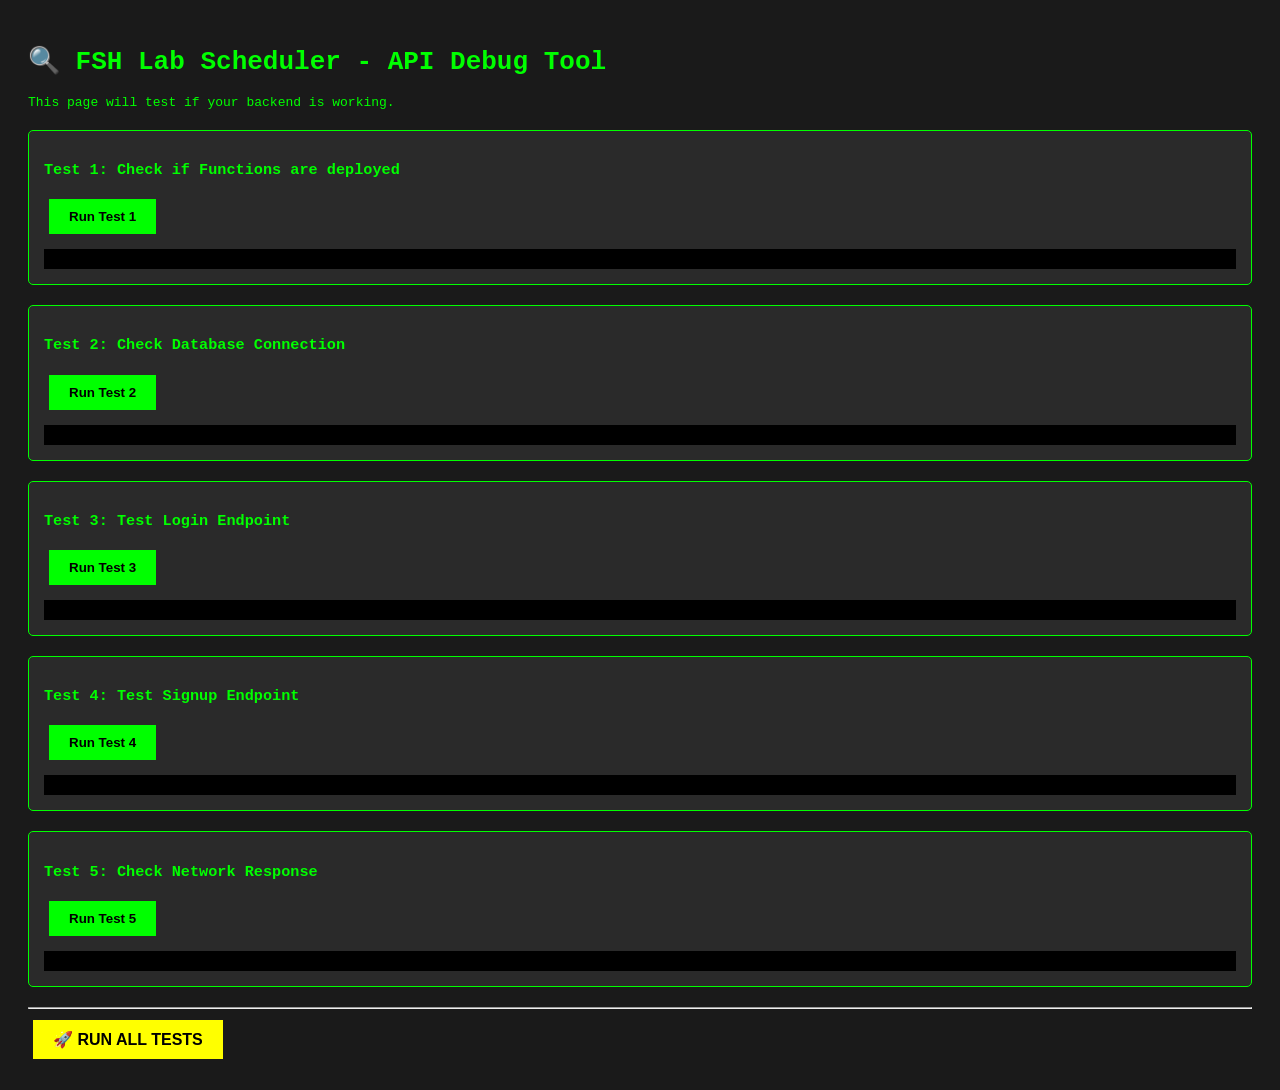
==== app/api-debug.html @ c562d78f "debuging tool" ====
<!DOCTYPE html>
<html>
<head>
    <title>API Debug Test</title>
    <style>
        body {
            font-family: monospace;
            padding: 20px;
            background: #1a1a1a;
            color: #00ff00;
        }
        .test {
            margin: 20px 0;
            padding: 15px;
            background: #2a2a2a;
            border: 1px solid #00ff00;
            border-radius: 5px;
        }
        .result {
            margin-top: 10px;
            padding: 10px;
            background: #000;
            white-space: pre-wrap;
            word-wrap: break-word;
        }
        button {
            background: #00ff00;
            color: #000;
            border: none;
            padding: 10px 20px;
            cursor: pointer;
            font-weight: bold;
            margin: 5px;
        }
        .error { color: #ff0000; }
        .success { color: #00ff00; }
        .warning { color: #ffff00; }
    </style>
</head>
<body>
    <h1>🔍 FSH Lab Scheduler - API Debug Tool</h1>
    <p>This page will test if your backend is working.</p>

    <div class="test">
        <h3>Test 1: Check if Functions are deployed</h3>
        <button onclick="testFunctionsExist()">Run Test 1</button>
        <div id="test1-result" class="result"></div>
    </div>

    <div class="test">
        <h3>Test 2: Check Database Connection</h3>
        <button onclick="testDatabase()">Run Test 2</button>
        <div id="test2-result" class="result"></div>
    </div>

    <div class="test">
        <h3>Test 3: Test Login Endpoint</h3>
        <button onclick="testLogin()">Run Test 3</button>
        <div id="test3-result" class="result"></div>
    </div>

    <div class="test">
        <h3>Test 4: Test Signup Endpoint</h3>
        <button onclick="testSignup()">Run Test 4</button>
        <div id="test4-result" class="result"></div>
    </div>

    <div class="test">
        <h3>Test 5: Check Network Response</h3>
        <button onclick="testNetworkResponse()">Run Test 5</button>
        <div id="test5-result" class="result"></div>
    </div>

    <hr>
    <button onclick="runAllTests()" style="background: #ffff00; font-size: 16px;">🚀 RUN ALL TESTS</button>

    <script>
        const API_BASE = window.location.origin + '/api';

        function log(testId, message, type = 'info') {
            const result = document.getElementById(testId + '-result');
            const timestamp = new Date().toLocaleTimeString();
            const className = type === 'error' ? 'error' : type === 'success' ? 'success' : type === 'warning' ? 'warning' : '';
            result.innerHTML += `<span class="${className}">[${timestamp}] ${message}</span>\n`;
        }

        function clear(testId) {
            document.getElementById(testId + '-result').innerHTML = '';
        }

        async function testFunctionsExist() {
            clear('test1');
            log('test1', '🔍 Checking if API endpoint exists...');
            
            try {
                const response = await fetch(API_BASE + '/auth/login', {
                    method: 'GET'
                });
                
                log('test1', `Status: ${response.status}`);
                log('test1', `Status Text: ${response.statusText}`);
                log('test1', `Content-Type: ${response.headers.get('content-type')}`);
                
                const text = await response.text();
                log('test1', `Response Length: ${text.length} characters`);
                log('test1', `Response Preview: ${text.substring(0, 200)}...`);
                
                if (text.includes('<!DOCTYPE') || text.includes('<html')) {
                    log('test1', '❌ FAIL: Getting HTML instead of API response!', 'error');
                    log('test1', '💡 This means Functions are NOT deployed correctly.', 'warning');
                } else if (text.length === 0) {
                    log('test1', '❌ FAIL: Empty response!', 'error');
                    log('test1', '💡 Functions file might be missing or not deployed.', 'warning');
                } else {
                    log('test1', '✅ PASS: Got a response from API!', 'success');
                }
            } catch (error) {
                log('test1', `❌ ERROR: ${error.message}`, 'error');
            }
        }

        async function testDatabase() {
            clear('test2');
            log('test2', '🔍 Testing database connection...');
            
            try {
                const response = await fetch(API_BASE + '/auth/login', {
                    method: 'POST',
                    headers: { 'Content-Type': 'application/json' },
                    body: JSON.stringify({ 
                        email: 'nonexistent@firstasia.edu.ph', 
                        password: 'test' 
                    })
                });
                
                log('test2', `Status: ${response.status}`);
                
                const text = await response.text();
                log('test2', `Raw Response: ${text}`);
                
                if (text.includes('Database not configured')) {
                    log('test2', '❌ FAIL: Database binding is missing!', 'error');
                    log('test2', '💡 Go to Cloudflare Dashboard → Settings → Functions → D1 bindings', 'warning');
                    log('test2', '💡 Add binding: Variable name = DB, Database = fsh-lab-scheduler-db', 'warning');
                } else {
                    try {
                        const json = JSON.parse(text);
                        log('test2', '✅ PASS: Database is responding!', 'success');
                        log('test2', `Response: ${JSON.stringify(json, null, 2)}`);
                    } catch (e) {
                        log('test2', '⚠️ Got response but not valid JSON', 'warning');
                        log('test2', text);
                    }
                }
            } catch (error) {
                log('test2', `❌ ERROR: ${error.message}`, 'error');
            }
        }

        async function testLogin() {
            clear('test3');
            log('test3', '🔍 Testing login endpoint...');
            
            try {
                const response = await fetch(API_BASE + '/auth/login', {
                    method: 'POST',
                    headers: { 'Content-Type': 'application/json' },
                    body: JSON.stringify({ 
                        email: 'test@firstasia.edu.ph', 
                        password: 'wrongpassword' 
                    })
                });
                
                log('test3', `Status: ${response.status}`);
                
                const text = await response.text();
                
                try {
                    const json = JSON.parse(text);
                    
                    if (json.error === 'Invalid credentials') {
                        log('test3', '✅ PASS: Login endpoint working correctly!', 'success');
                        log('test3', 'This error is expected for wrong credentials.');
                    } else {
                        log('test3', `Response: ${JSON.stringify(json, null, 2)}`);
                    }
                } catch (e) {
                    log('test3', '❌ FAIL: Not returning JSON!', 'error');
                    log('test3', `Response: ${text.substring(0, 500)}`);
                }
            } catch (error) {
                log('test3', `❌ ERROR: ${error.message}`, 'error');
            }
        }

        async function testSignup() {
            clear('test4');
            log('test4', '🔍 Testing signup endpoint...');
            
            const testEmail = `test${Date.now()}@firstasia.edu.ph`;
            
            try {
                const response = await fetch(API_BASE + '/auth/signup', {
                    method: 'POST',
                    headers: { 'Content-Type': 'application/json' },
                    body: JSON.stringify({ 
                        email: testEmail,
                        password: 'test123456',
                        role: 'Teacher'
                    })
                });
                
                log('test4', `Status: ${response.status}`);
                
                const text = await response.text();
                
                try {
                    const json = JSON.parse(text);
                    
                    if (json.success) {
                        log('test4', '✅ PASS: Signup endpoint working!', 'success');
                        log('test4', `Created user: ${testEmail}`);
                    } else if (json.error) {
                        log('test4', `Response: ${JSON.stringify(json, null, 2)}`);
                        
                        if (json.error.includes('Database not configured')) {
                            log('test4', '❌ Database binding missing!', 'error');
                        }
                    }
                } catch (e) {
                    log('test4', '❌ FAIL: Not returning JSON!', 'error');
                    log('test4', `Response: ${text.substring(0, 500)}`);
                }
            } catch (error) {
                log('test4', `❌ ERROR: ${error.message}`, 'error');
            }
        }

        async function testNetworkResponse() {
            clear('test5');
            log('test5', '🔍 Checking raw network response...');
            
            try {
                const response = await fetch(API_BASE + '/auth/login', {
                    method: 'POST',
                    headers: { 'Content-Type': 'application/json' },
                    body: JSON.stringify({})
                });
                
                log('test5', '=== Response Headers ===');
                response.headers.forEach((value, key) => {
                    log('test5', `${key}: ${value}`);
                });
                
                log('test5', '\n=== Response Body ===');
                const text = await response.text();
                log('test5', text.substring(0, 1000));
                
                if (text.length === 0) {
                    log('test5', '\n❌ CRITICAL: Response is EMPTY!', 'error');
                    log('test5', '💡 This is causing "Unexpected end of JSON input" error', 'warning');
                    log('test5', '💡 Possible causes:', 'warning');
                    log('test5', '   1. Functions not deployed', 'warning');
                    log('test5', '   2. Wrong file location (must be functions/api/[[route]].js)', 'warning');
                    log('test5', '   3. Deployment failed', 'warning');
                }
            } catch (error) {
                log('test5', `❌ ERROR: ${error.message}`, 'error');
            }
        }

        async function runAllTests() {
            await testFunctionsExist();
            await new Promise(r => setTimeout(r, 500));
            await testDatabase();
            await new Promise(r => setTimeout(r, 500));
            await testLogin();
            await new Promise(r => setTimeout(r, 500));
            await testSignup();
            await new Promise(r => setTimeout(r, 500));
            await testNetworkResponse();
        }
    </script>
</body>
</html>
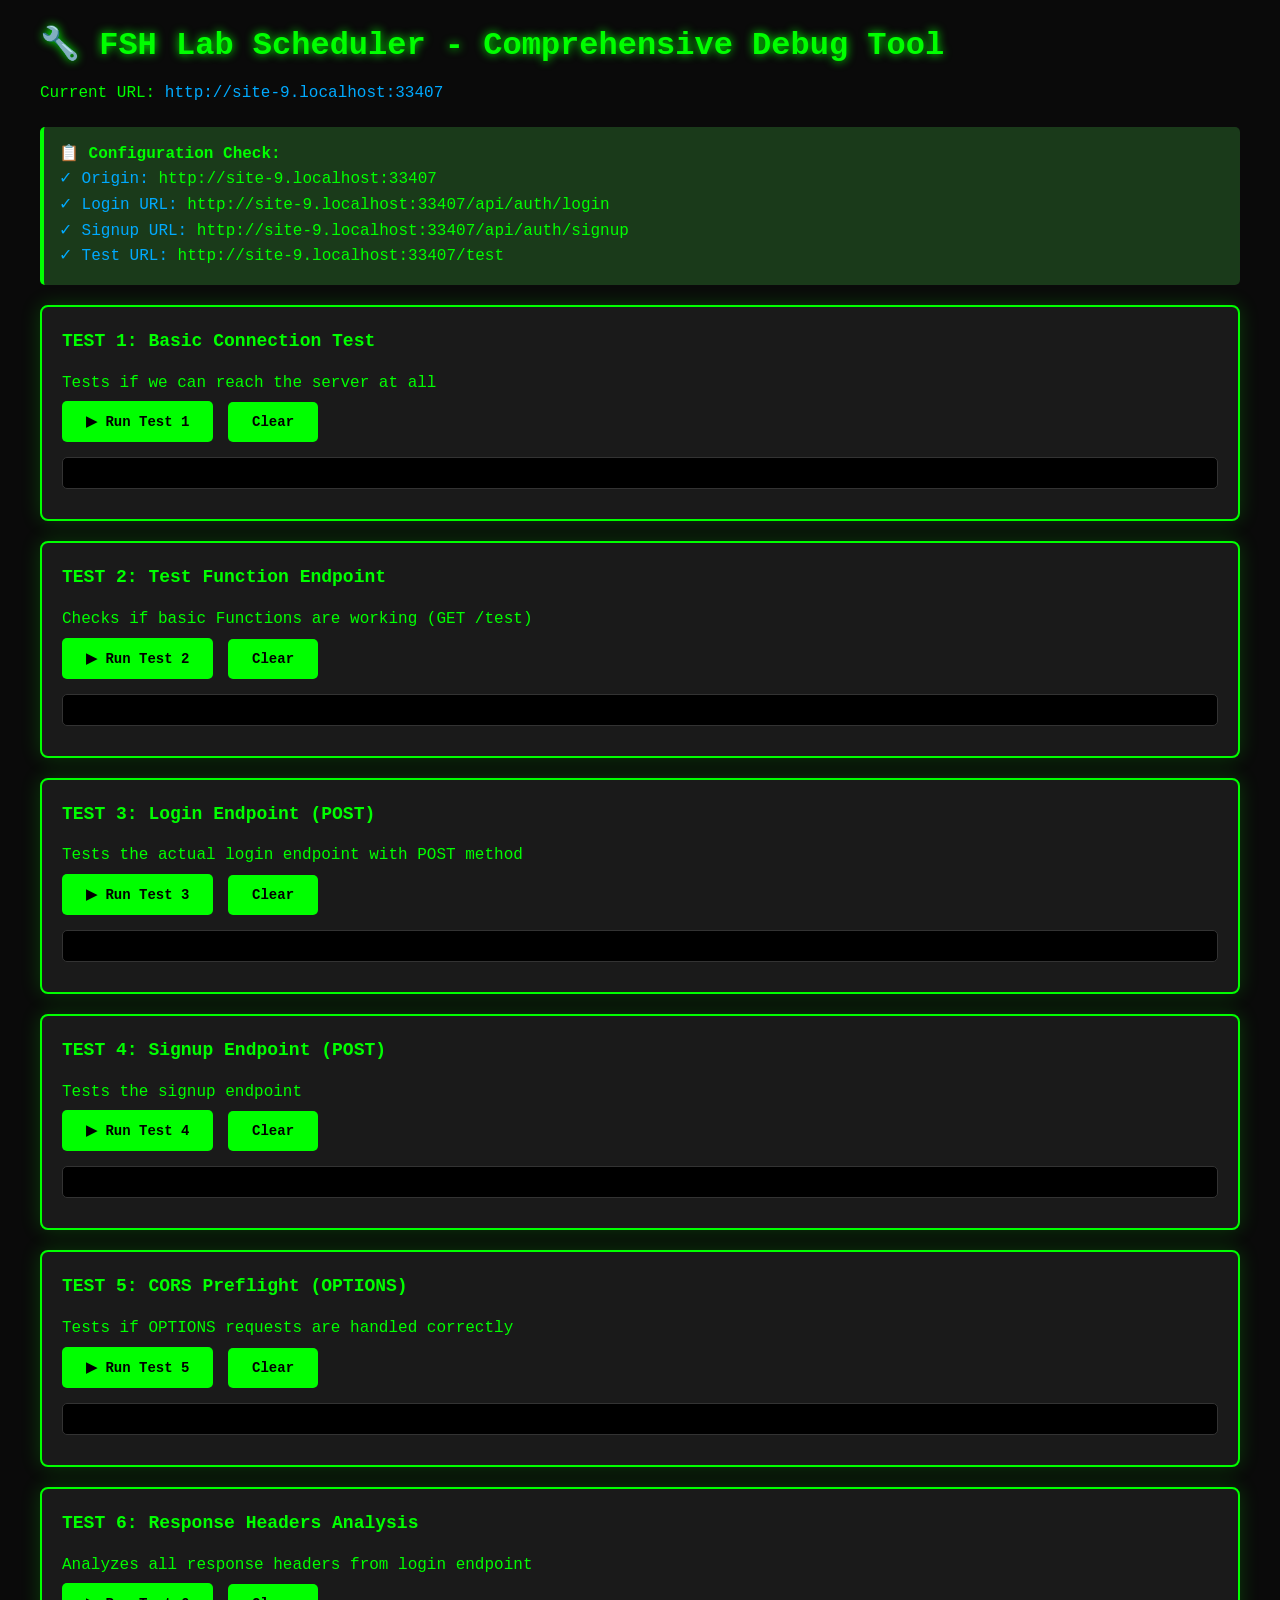
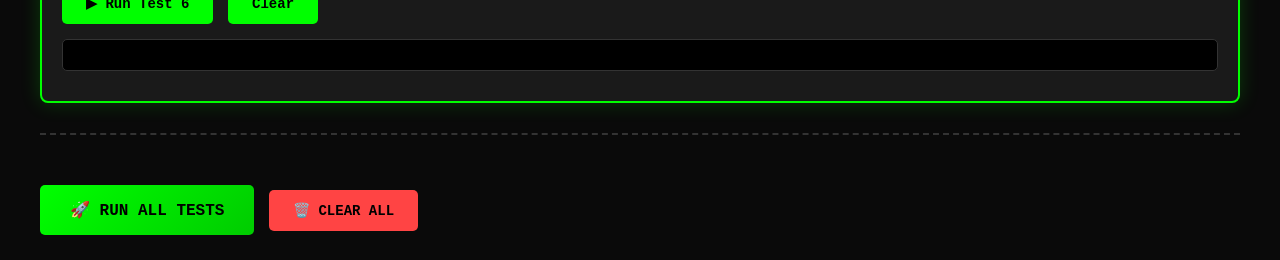
==== commit e81ea463: "ksahdkjashd" ====
--- a/app/api-debug.html
+++ b/app/api-debug.html
@@ -1,285 +1,464 @@
 <!DOCTYPE html>
 <html>
 <head>
-    <title>API Debug Test</title>
+    <title>FSH Debug - Detailed Tests</title>
+    <meta charset="utf-8">
     <style>
+        * { margin: 0; padding: 0; box-sizing: border-box; }
         body {
-            font-family: monospace;
+            font-family: 'Courier New', monospace;
             padding: 20px;
+            background: #0a0a0a;
+            color: #00ff00;
+            line-height: 1.6;
+        }
+        h1 { 
+            color: #00ff00; 
+            margin-bottom: 10px;
+            text-shadow: 0 0 10px #00ff00;
+        }
+        .container { max-width: 1200px; margin: 0 auto; }
+        .test-section {
             background: #1a1a1a;
+            border: 2px solid #00ff00;
+            border-radius: 8px;
+            padding: 20px;
+            margin: 20px 0;
+            box-shadow: 0 0 20px rgba(0, 255, 0, 0.2);
+        }
+        .test-section h2 {
             color: #00ff00;
-        }
-        .test {
-            margin: 20px 0;
+            margin-bottom: 15px;
+            font-size: 18px;
+        }
+        .result {
+            background: #000;
             padding: 15px;
-            background: #2a2a2a;
-            border: 1px solid #00ff00;
             border-radius: 5px;
-        }
-        .result {
-            margin-top: 10px;
-            padding: 10px;
-            background: #000;
+            margin: 10px 0;
             white-space: pre-wrap;
             word-wrap: break-word;
+            font-size: 13px;
+            max-height: 400px;
+            overflow-y: auto;
+            border: 1px solid #333;
         }
         button {
             background: #00ff00;
             color: #000;
             border: none;
-            padding: 10px 20px;
+            padding: 12px 24px;
             cursor: pointer;
             font-weight: bold;
-            margin: 5px;
-        }
+            font-size: 14px;
+            border-radius: 5px;
+            margin: 5px 5px 5px 0;
+            transition: all 0.3s;
+            font-family: 'Courier New', monospace;
+        }
+        button:hover {
+            background: #00cc00;
+            transform: translateY(-2px);
+            box-shadow: 0 4px 8px rgba(0, 255, 0, 0.3);
+        }
+        button:active { transform: translateY(0); }
         .error { color: #ff0000; }
         .success { color: #00ff00; }
         .warning { color: #ffff00; }
+        .info { color: #00aaff; }
+        .status-ok { color: #00ff00; }
+        .status-error { color: #ff0000; }
+        .divider {
+            border-top: 2px dashed #333;
+            margin: 30px 0;
+        }
+        .big-button {
+            background: linear-gradient(135deg, #00ff00, #00cc00);
+            font-size: 16px;
+            padding: 15px 30px;
+            margin-top: 20px;
+        }
+        .config-info {
+            background: #1a3a1a;
+            padding: 15px;
+            border-radius: 5px;
+            margin: 10px 0;
+            border-left: 4px solid #00ff00;
+        }
+        ::-webkit-scrollbar { width: 10px; }
+        ::-webkit-scrollbar-track { background: #1a1a1a; }
+        ::-webkit-scrollbar-thumb { background: #00ff00; border-radius: 5px; }
     </style>
 </head>
 <body>
-    <h1>🔍 FSH Lab Scheduler - API Debug Tool</h1>
-    <p>This page will test if your backend is working.</p>
-
-    <div class="test">
-        <h3>Test 1: Check if Functions are deployed</h3>
-        <button onclick="testFunctionsExist()">Run Test 1</button>
-        <div id="test1-result" class="result"></div>
+    <div class="container">
+        <h1>🔧 FSH Lab Scheduler - Comprehensive Debug Tool</h1>
+        <p style="margin-bottom: 20px;">Current URL: <span class="info" id="current-url"></span></p>
+        
+        <div class="config-info">
+            <strong>📋 Configuration Check:</strong><br>
+            <span id="config-check">Checking...</span>
+        </div>
+
+        <!-- Test 1: Basic Connection -->
+        <div class="test-section">
+            <h2>TEST 1: Basic Connection Test</h2>
+            <p>Tests if we can reach the server at all</p>
+            <button onclick="test1()">▶ Run Test 1</button>
+            <button onclick="clearTest('test1')">Clear</button>
+            <div id="test1-result" class="result"></div>
+        </div>
+
+        <!-- Test 2: Simple Test Endpoint -->
+        <div class="test-section">
+            <h2>TEST 2: Test Function Endpoint</h2>
+            <p>Checks if basic Functions are working (GET /test)</p>
+            <button onclick="test2()">▶ Run Test 2</button>
+            <button onclick="clearTest('test2')">Clear</button>
+            <div id="test2-result" class="result"></div>
+        </div>
+
+        <!-- Test 3: Login POST Request -->
+        <div class="test-section">
+            <h2>TEST 3: Login Endpoint (POST)</h2>
+            <p>Tests the actual login endpoint with POST method</p>
+            <button onclick="test3()">▶ Run Test 3</button>
+            <button onclick="clearTest('test3')">Clear</button>
+            <div id="test3-result" class="result"></div>
+        </div>
+
+        <!-- Test 4: Signup POST Request -->
+        <div class="test-section">
+            <h2>TEST 4: Signup Endpoint (POST)</h2>
+            <p>Tests the signup endpoint</p>
+            <button onclick="test4()">▶ Run Test 4</button>
+            <button onclick="clearTest('test4')">Clear</button>
+            <div id="test4-result" class="result"></div>
+        </div>
+
+        <!-- Test 5: OPTIONS Request (CORS) -->
+        <div class="test-section">
+            <h2>TEST 5: CORS Preflight (OPTIONS)</h2>
+            <p>Tests if OPTIONS requests are handled correctly</p>
+            <button onclick="test5()">▶ Run Test 5</button>
+            <button onclick="clearTest('test5')">Clear</button>
+            <div id="test5-result" class="result"></div>
+        </div>
+
+        <!-- Test 6: Response Headers Analysis -->
+        <div class="test-section">
+            <h2>TEST 6: Response Headers Analysis</h2>
+            <p>Analyzes all response headers from login endpoint</p>
+            <button onclick="test6()">▶ Run Test 6</button>
+            <button onclick="clearTest('test6')">Clear</button>
+            <div id="test6-result" class="result"></div>
+        </div>
+
+        <div class="divider"></div>
+
+        <button onclick="runAllTests()" class="big-button">🚀 RUN ALL TESTS</button>
+        <button onclick="clearAllTests()" style="background: #ff4444;">🗑️ CLEAR ALL</button>
     </div>
 
-    <div class="test">
-        <h3>Test 2: Check Database Connection</h3>
-        <button onclick="testDatabase()">Run Test 2</button>
-        <div id="test2-result" class="result"></div>
-    </div>
-
-    <div class="test">
-        <h3>Test 3: Test Login Endpoint</h3>
-        <button onclick="testLogin()">Run Test 3</button>
-        <div id="test3-result" class="result"></div>
-    </div>
-
-    <div class="test">
-        <h3>Test 4: Test Signup Endpoint</h3>
-        <button onclick="testSignup()">Run Test 4</button>
-        <div id="test4-result" class="result"></div>
-    </div>
-
-    <div class="test">
-        <h3>Test 5: Check Network Response</h3>
-        <button onclick="testNetworkResponse()">Run Test 5</button>
-        <div id="test5-result" class="result"></div>
-    </div>
-
-    <hr>
-    <button onclick="runAllTests()" style="background: #ffff00; font-size: 16px;">🚀 RUN ALL TESTS</button>
-
     <script>
-        const API_BASE = window.location.origin + '/api';
+        const API_BASE = window.location.origin;
+        document.getElementById('current-url').textContent = API_BASE;
+
+        // Configuration check
+        window.addEventListener('DOMContentLoaded', () => {
+            const configDiv = document.getElementById('config-check');
+            configDiv.innerHTML = `
+                <span class="info">✓ Origin:</span> ${API_BASE}<br>
+                <span class="info">✓ Login URL:</span> ${API_BASE}/api/auth/login<br>
+                <span class="info">✓ Signup URL:</span> ${API_BASE}/api/auth/signup<br>
+                <span class="info">✓ Test URL:</span> ${API_BASE}/test
+            `;
+        });
 
         function log(testId, message, type = 'info') {
             const result = document.getElementById(testId + '-result');
             const timestamp = new Date().toLocaleTimeString();
-            const className = type === 'error' ? 'error' : type === 'success' ? 'success' : type === 'warning' ? 'warning' : '';
+            const className = type;
             result.innerHTML += `<span class="${className}">[${timestamp}] ${message}</span>\n`;
-        }
-
-        function clear(testId) {
+            result.scrollTop = result.scrollHeight;
+        }
+
+        function clearTest(testId) {
             document.getElementById(testId + '-result').innerHTML = '';
         }
 
-        async function testFunctionsExist() {
-            clear('test1');
-            log('test1', '🔍 Checking if API endpoint exists...');
-            
-            try {
-                const response = await fetch(API_BASE + '/auth/login', {
+        function clearAllTests() {
+            for (let i = 1; i <= 6; i++) {
+                clearTest('test' + i);
+            }
+        }
+
+        // TEST 1: Basic Connection
+        async function test1() {
+            clearTest('test1');
+            log('test1', '🔍 Testing basic connection to origin...', 'info');
+            
+            try {
+                const response = await fetch(API_BASE + '/', { method: 'HEAD' });
+                log('test1', `✓ Status: ${response.status} ${response.statusText}`, response.ok ? 'success' : 'error');
+                log('test1', `✓ Server responding: YES`, 'success');
+            } catch (error) {
+                log('test1', `✗ ERROR: ${error.message}`, 'error');
+                log('test1', '✗ Cannot reach server at all!', 'error');
+            }
+        }
+
+        // TEST 2: Test Function Endpoint
+        async function test2() {
+            clearTest('test2');
+            log('test2', '🔍 Testing /test endpoint...', 'info');
+            log('test2', 'URL: ' + API_BASE + '/test', 'info');
+            
+            try {
+                const response = await fetch(API_BASE + '/test', {
                     method: 'GET'
                 });
                 
-                log('test1', `Status: ${response.status}`);
-                log('test1', `Status Text: ${response.statusText}`);
-                log('test1', `Content-Type: ${response.headers.get('content-type')}`);
+                log('test2', `Response Status: ${response.status}`, response.ok ? 'success' : 'warning');
+                log('test2', `Content-Type: ${response.headers.get('content-type')}`, 'info');
                 
                 const text = await response.text();
-                log('test1', `Response Length: ${text.length} characters`);
-                log('test1', `Response Preview: ${text.substring(0, 200)}...`);
-                
-                if (text.includes('<!DOCTYPE') || text.includes('<html')) {
-                    log('test1', '❌ FAIL: Getting HTML instead of API response!', 'error');
-                    log('test1', '💡 This means Functions are NOT deployed correctly.', 'warning');
+                log('test2', `Response Length: ${text.length} bytes`, 'info');
+                
+                if (response.status === 404) {
+                    log('test2', '✗ 404 - Test function not found', 'error');
+                    log('test2', '⚠️  This means Functions may not be deployed correctly', 'warning');
+                    log('test2', '💡 Create functions/test.js in your project', 'warning');
+                } else if (text.includes('<!DOCTYPE') || text.includes('<html')) {
+                    log('test2', '✗ Received HTML instead of JSON!', 'error');
+                    log('test2', '⚠️  Functions are NOT working - getting static page', 'error');
+                } else {
+                    try {
+                        const json = JSON.parse(text);
+                        log('test2', '✓ SUCCESS! Functions are working!', 'success');
+                        log('test2', 'Response: ' + JSON.stringify(json, null, 2), 'success');
+                    } catch (e) {
+                        log('test2', 'Response: ' + text.substring(0, 500), 'info');
+                    }
+                }
+            } catch (error) {
+                log('test2', `✗ ERROR: ${error.message}`, 'error');
+            }
+        }
+
+        // TEST 3: Login POST
+        async function test3() {
+            clearTest('test3');
+            log('test3', '🔍 Testing POST /api/auth/login...', 'info');
+            log('test3', 'URL: ' + API_BASE + '/api/auth/login', 'info');
+            
+            try {
+                const requestBody = { 
+                    email: 'test@firstasia.edu.ph', 
+                    password: 'test123' 
+                };
+                
+                log('test3', 'Request Body: ' + JSON.stringify(requestBody), 'info');
+                
+                const response = await fetch(API_BASE + '/api/auth/login', {
+                    method: 'POST',
+                    headers: {
+                        'Content-Type': 'application/json'
+                    },
+                    body: JSON.stringify(requestBody)
+                });
+                
+                log('test3', `Response Status: ${response.status} ${response.statusText}`, 'info');
+                log('test3', `Content-Type: ${response.headers.get('content-type')}`, 'info');
+                
+                const text = await response.text();
+                log('test3', `Response Length: ${text.length} bytes`, 'info');
+                
+                if (response.status === 405) {
+                    log('test3', '✗ 405 Method Not Allowed!', 'error');
+                    log('test3', '⚠️  The endpoint exists but POST is not accepted', 'error');
+                    log('test3', '💡 Problem: Functions not handling POST correctly', 'warning');
+                    log('test3', '💡 Check: functions/api/auth/login.js has onRequestPost exported', 'warning');
                 } else if (text.length === 0) {
-                    log('test1', '❌ FAIL: Empty response!', 'error');
-                    log('test1', '💡 Functions file might be missing or not deployed.', 'warning');
-                } else {
-                    log('test1', '✅ PASS: Got a response from API!', 'success');
-                }
-            } catch (error) {
-                log('test1', `❌ ERROR: ${error.message}`, 'error');
-            }
-        }
-
-        async function testDatabase() {
-            clear('test2');
-            log('test2', '🔍 Testing database connection...');
-            
-            try {
-                const response = await fetch(API_BASE + '/auth/login', {
+                    log('test3', '✗ Empty response body!', 'error');
+                    log('test3', '⚠️  This causes "Unexpected end of JSON input"', 'error');
+                    log('test3', '💡 Functions are not being executed', 'warning');
+                } else if (text.includes('<!DOCTYPE') || text.includes('<html')) {
+                    log('test3', '✗ Received HTML instead of JSON!', 'error');
+                    log('test3', '⚠️  Route not matching - getting static page', 'error');
+                    log('test3', 'HTML Preview: ' + text.substring(0, 200), 'info');
+                } else {
+                    try {
+                        const json = JSON.parse(text);
+                        if (json.error) {
+                            log('test3', '✓ Endpoint is working! Got expected error:', 'success');
+                            log('test3', JSON.stringify(json, null, 2), 'success');
+                            
+                            if (json.error === 'Database not configured') {
+                                log('test3', '⚠️  Need to configure D1 binding in Cloudflare Dashboard', 'warning');
+                            }
+                        } else {
+                            log('test3', '✓ Response:', 'success');
+                            log('test3', JSON.stringify(json, null, 2), 'success');
+                        }
+                    } catch (e) {
+                        log('test3', '✗ Invalid JSON response:', 'error');
+                        log('test3', text.substring(0, 500), 'error');
+                    }
+                }
+            } catch (error) {
+                log('test3', `✗ ERROR: ${error.message}`, 'error');
+            }
+        }
+
+        // TEST 4: Signup POST
+        async function test4() {
+            clearTest('test4');
+            log('test4', '🔍 Testing POST /api/auth/signup...', 'info');
+            
+            try {
+                const testEmail = `test${Date.now()}@firstasia.edu.ph`;
+                const requestBody = {
+                    email: testEmail,
+                    password: 'test123456',
+                    role: 'Teacher'
+                };
+                
+                log('test4', 'Request: ' + JSON.stringify(requestBody), 'info');
+                
+                const response = await fetch(API_BASE + '/api/auth/signup', {
                     method: 'POST',
                     headers: { 'Content-Type': 'application/json' },
-                    body: JSON.stringify({ 
-                        email: 'nonexistent@firstasia.edu.ph', 
-                        password: 'test' 
-                    })
-                });
-                
-                log('test2', `Status: ${response.status}`);
+                    body: JSON.stringify(requestBody)
+                });
+                
+                log('test4', `Status: ${response.status}`, response.ok ? 'success' : 'warning');
                 
                 const text = await response.text();
-                log('test2', `Raw Response: ${text}`);
-                
-                if (text.includes('Database not configured')) {
-                    log('test2', '❌ FAIL: Database binding is missing!', 'error');
-                    log('test2', '💡 Go to Cloudflare Dashboard → Settings → Functions → D1 bindings', 'warning');
-                    log('test2', '💡 Add binding: Variable name = DB, Database = fsh-lab-scheduler-db', 'warning');
+                
+                if (text.length === 0) {
+                    log('test4', '✗ Empty response!', 'error');
                 } else {
                     try {
                         const json = JSON.parse(text);
-                        log('test2', '✅ PASS: Database is responding!', 'success');
-                        log('test2', `Response: ${JSON.stringify(json, null, 2)}`);
+                        log('test4', 'Response:', 'info');
+                        log('test4', JSON.stringify(json, null, 2), json.success ? 'success' : 'warning');
                     } catch (e) {
-                        log('test2', '⚠️ Got response but not valid JSON', 'warning');
-                        log('test2', text);
+                        log('test4', 'Response: ' + text.substring(0, 500), 'error');
                     }
                 }
             } catch (error) {
-                log('test2', `❌ ERROR: ${error.message}`, 'error');
-            }
-        }
-
-        async function testLogin() {
-            clear('test3');
-            log('test3', '🔍 Testing login endpoint...');
-            
-            try {
-                const response = await fetch(API_BASE + '/auth/login', {
+                log('test4', `✗ ERROR: ${error.message}`, 'error');
+            }
+        }
+
+        // TEST 5: OPTIONS Request
+        async function test5() {
+            clearTest('test5');
+            log('test5', '🔍 Testing OPTIONS /api/auth/login (CORS preflight)...', 'info');
+            
+            try {
+                const response = await fetch(API_BASE + '/api/auth/login', {
+                    method: 'OPTIONS'
+                });
+                
+                log('test5', `Status: ${response.status}`, response.ok ? 'success' : 'error');
+                
+                const corsHeaders = [
+                    'Access-Control-Allow-Origin',
+                    'Access-Control-Allow-Methods',
+                    'Access-Control-Allow-Headers'
+                ];
+                
+                log('test5', '\nCORS Headers:', 'info');
+                corsHeaders.forEach(header => {
+                    const value = response.headers.get(header);
+                    if (value) {
+                        log('test5', `  ✓ ${header}: ${value}`, 'success');
+                    } else {
+                        log('test5', `  ✗ ${header}: MISSING`, 'error');
+                    }
+                });
+                
+                if (response.status === 204 || response.status === 200) {
+                    log('test5', '\n✓ CORS preflight working correctly!', 'success');
+                } else {
+                    log('test5', '\n✗ CORS preflight failing!', 'error');
+                }
+            } catch (error) {
+                log('test5', `✗ ERROR: ${error.message}`, 'error');
+            }
+        }
+
+        // TEST 6: Headers Analysis
+        async function test6() {
+            clearTest('test6');
+            log('test6', '🔍 Analyzing response headers from /api/auth/login...', 'info');
+            
+            try {
+                const response = await fetch(API_BASE + '/api/auth/login', {
                     method: 'POST',
                     headers: { 'Content-Type': 'application/json' },
-                    body: JSON.stringify({ 
-                        email: 'test@firstasia.edu.ph', 
-                        password: 'wrongpassword' 
-                    })
-                });
-                
-                log('test3', `Status: ${response.status}`);
-                
-                const text = await response.text();
-                
-                try {
-                    const json = JSON.parse(text);
-                    
-                    if (json.error === 'Invalid credentials') {
-                        log('test3', '✅ PASS: Login endpoint working correctly!', 'success');
-                        log('test3', 'This error is expected for wrong credentials.');
-                    } else {
-                        log('test3', `Response: ${JSON.stringify(json, null, 2)}`);
-                    }
-                } catch (e) {
-                    log('test3', '❌ FAIL: Not returning JSON!', 'error');
-                    log('test3', `Response: ${text.substring(0, 500)}`);
-                }
-            } catch (error) {
-                log('test3', `❌ ERROR: ${error.message}`, 'error');
-            }
-        }
-
-        async function testSignup() {
-            clear('test4');
-            log('test4', '🔍 Testing signup endpoint...');
-            
-            const testEmail = `test${Date.now()}@firstasia.edu.ph`;
-            
-            try {
-                const response = await fetch(API_BASE + '/auth/signup', {
-                    method: 'POST',
-                    headers: { 'Content-Type': 'application/json' },
-                    body: JSON.stringify({ 
-                        email: testEmail,
-                        password: 'test123456',
-                        role: 'Teacher'
-                    })
-                });
-                
-                log('test4', `Status: ${response.status}`);
-                
-                const text = await response.text();
-                
-                try {
-                    const json = JSON.parse(text);
-                    
-                    if (json.success) {
-                        log('test4', '✅ PASS: Signup endpoint working!', 'success');
-                        log('test4', `Created user: ${testEmail}`);
-                    } else if (json.error) {
-                        log('test4', `Response: ${JSON.stringify(json, null, 2)}`);
-                        
-                        if (json.error.includes('Database not configured')) {
-                            log('test4', '❌ Database binding missing!', 'error');
-                        }
-                    }
-                } catch (e) {
-                    log('test4', '❌ FAIL: Not returning JSON!', 'error');
-                    log('test4', `Response: ${text.substring(0, 500)}`);
-                }
-            } catch (error) {
-                log('test4', `❌ ERROR: ${error.message}`, 'error');
-            }
-        }
-
-        async function testNetworkResponse() {
-            clear('test5');
-            log('test5', '🔍 Checking raw network response...');
-            
-            try {
-                const response = await fetch(API_BASE + '/auth/login', {
-                    method: 'POST',
-                    headers: { 'Content-Type': 'application/json' },
-                    body: JSON.stringify({})
-                });
-                
-                log('test5', '=== Response Headers ===');
+                    body: JSON.stringify({ email: 'test@test.com', password: 'test' })
+                });
+                
+                log('test6', '=== ALL RESPONSE HEADERS ===', 'info');
+                const headers = {};
                 response.headers.forEach((value, key) => {
-                    log('test5', `${key}: ${value}`);
-                });
-                
-                log('test5', '\n=== Response Body ===');
-                const text = await response.text();
-                log('test5', text.substring(0, 1000));
-                
-                if (text.length === 0) {
-                    log('test5', '\n❌ CRITICAL: Response is EMPTY!', 'error');
-                    log('test5', '💡 This is causing "Unexpected end of JSON input" error', 'warning');
-                    log('test5', '💡 Possible causes:', 'warning');
-                    log('test5', '   1. Functions not deployed', 'warning');
-                    log('test5', '   2. Wrong file location (must be functions/api/[[route]].js)', 'warning');
-                    log('test5', '   3. Deployment failed', 'warning');
-                }
-            } catch (error) {
-                log('test5', `❌ ERROR: ${error.message}`, 'error');
+                    headers[key] = value;
+                    log('test6', `${key}: ${value}`, 'info');
+                });
+                
+                log('test6', '\n=== ANALYSIS ===', 'info');
+                
+                // Check for Cloudflare headers
+                if (headers['cf-ray']) {
+                    log('test6', '✓ Request went through Cloudflare', 'success');
+                } else {
+                    log('test6', '⚠️  No Cloudflare headers found', 'warning');
+                }
+                
+                // Check for Functions markers
+                if (headers['x-robots-tag'] || headers['cf-cache-status']) {
+                    log('test6', '✓ Cloudflare processing detected', 'success');
+                }
+                
+                // Check content type
+                const contentType = headers['content-type'] || '';
+                if (contentType.includes('application/json')) {
+                    log('test6', '✓ Correct Content-Type: application/json', 'success');
+                } else if (contentType.includes('text/html')) {
+                    log('test6', '✗ Wrong Content-Type: text/html', 'error');
+                    log('test6', '⚠️  Getting HTML page instead of API response', 'error');
+                } else {
+                    log('test6', `⚠️  Content-Type: ${contentType}`, 'warning');
+                }
+                
+            } catch (error) {
+                log('test6', `✗ ERROR: ${error.message}`, 'error');
             }
         }
 
         async function runAllTests() {
-            await testFunctionsExist();
-            await new Promise(r => setTimeout(r, 500));
-            await testDatabase();
-            await new Promise(r => setTimeout(r, 500));
-            await testLogin();
-            await new Promise(r => setTimeout(r, 500));
-            await testSignup();
-            await new Promise(r => setTimeout(r, 500));
-            await testNetworkResponse();
+            clearAllTests();
+            
+            await test1();
+            await new Promise(r => setTimeout(r, 1000));
+            
+            await test2();
+            await new Promise(r => setTimeout(r, 1000));
+            
+            await test3();
+            await new Promise(r => setTimeout(r, 1000));
+            
+            await test4();
+            await new Promise(r => setTimeout(r, 1000));
+            
+            await test5();
+            await new Promise(r => setTimeout(r, 1000));
+            
+            await test6();
         }
     </script>
 </body>
-</html>
+</html>
